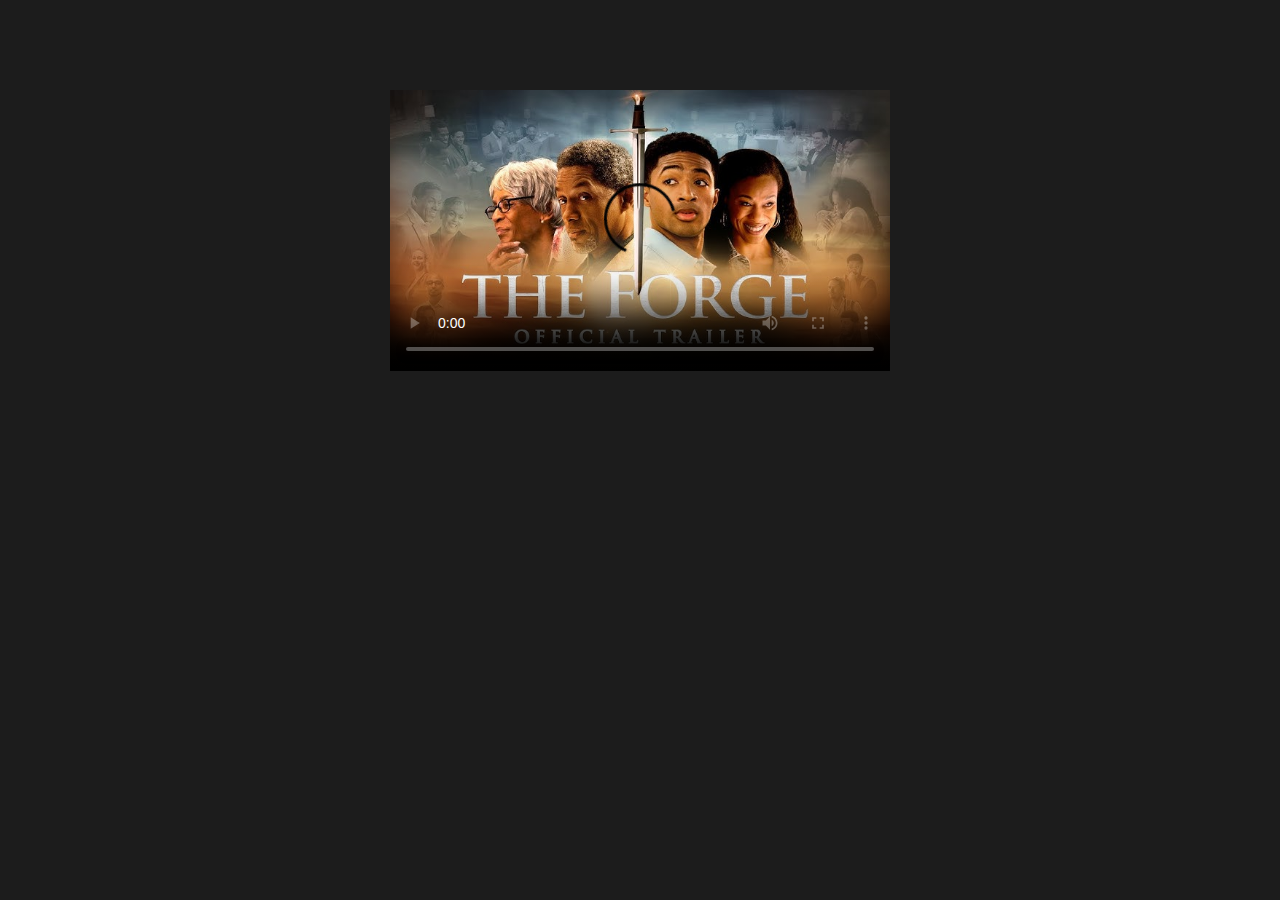
==== Forja.html @ a49dff2f "Terceira parte" ====
<!DOCTYPE html>
<html lang="pt-BR">
<head>
    <meta charset="UTF-8">
    <link rel=stylesheet href=EstiloCinema.css>
    <meta name="viewport" content="width=device-width, initial-scale=1.0">
    <title>A Forja</title>
</head>

<body bgcolor="#1C1C1C">
    
    <div conteiner3>

        <div class="Trailers">
         <video src="Videos/Trailer Forja.mp4"
            controls
            poster="Imagens/PosterForja.jpeg"
            >Seu Navegador não suporta a TAG video</video> 
        </div>

    </div>

    
</body>
</html>
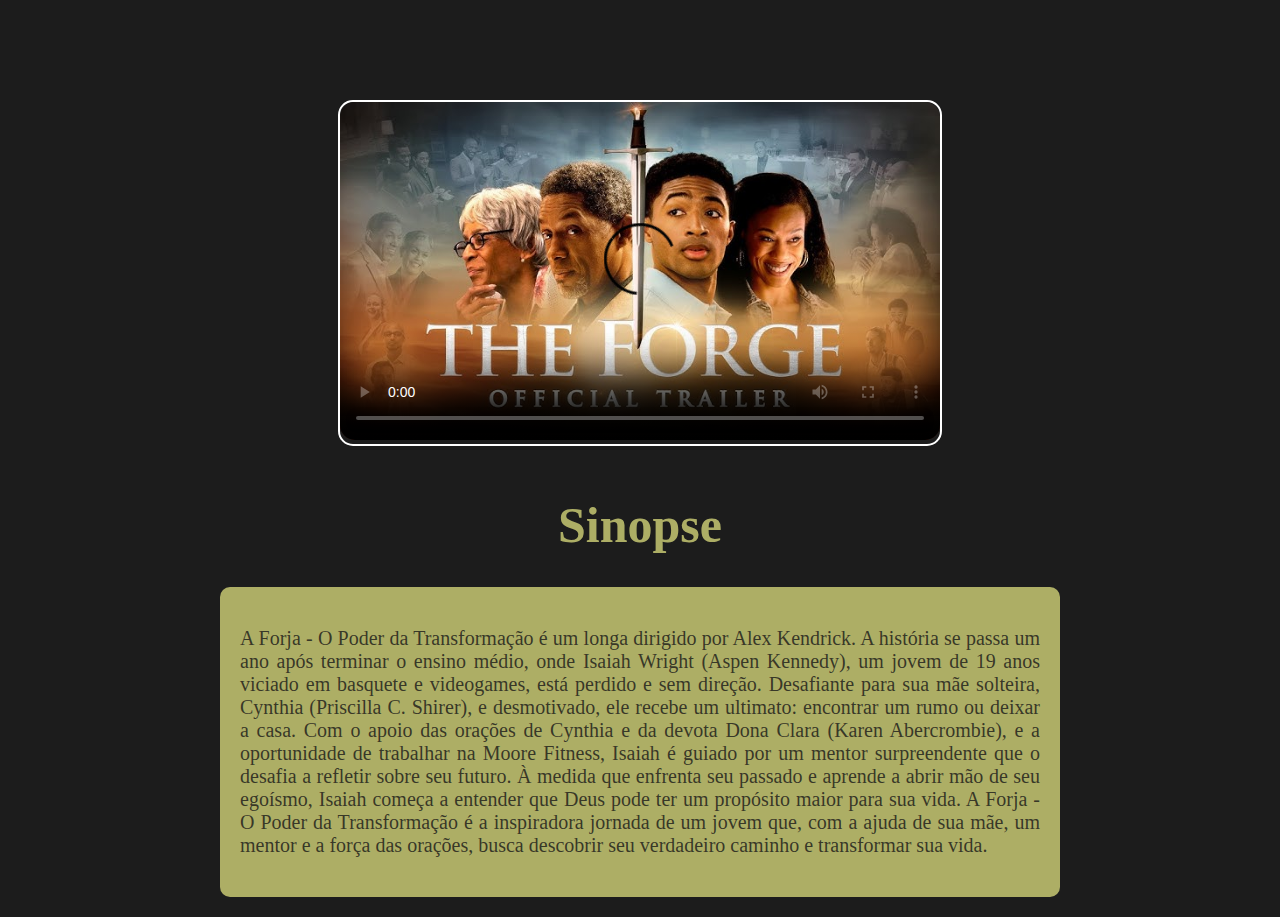
==== commit d5175d98: "Quinta parte" ====
--- a/Forja.html
+++ b/Forja.html
@@ -9,17 +9,22 @@
 
 <body bgcolor="#1C1C1C">
     
-    <div conteiner3>
-
+    <div class=conteiner3Pg2>
         <div class="Trailers">
          <video src="Videos/Trailer Forja.mp4"
             controls
             poster="Imagens/PosterForja.jpeg"
             >Seu Navegador não suporta a TAG video</video> 
         </div>
+    </div>
+
+    <h1 class="SinopseForja">Sinopse</h1>
+
+    <div class="DivTexto">
+
+        <p>A Forja - O Poder da Transformação é um longa dirigido por Alex Kendrick. A história se passa um ano após terminar o ensino médio, onde Isaiah Wright (Aspen Kennedy), um jovem de 19 anos viciado em basquete e videogames, está perdido e sem direção. Desafiante para sua mãe solteira, Cynthia (Priscilla C. Shirer), e desmotivado, ele recebe um ultimato: encontrar um rumo ou deixar a casa. Com o apoio das orações de Cynthia e da devota Dona Clara (Karen Abercrombie), e a oportunidade de trabalhar na Moore Fitness, Isaiah é guiado por um mentor surpreendente que o desafia a refletir sobre seu futuro. À medida que enfrenta seu passado e aprende a abrir mão de seu egoísmo, Isaiah começa a entender que Deus pode ter um propósito maior para sua vida. A Forja - O Poder da Transformação é a inspiradora jornada de um jovem que, com a ajuda de sua mãe, um mentor e a força das orações, busca descobrir seu verdadeiro caminho e transformar sua vida.</p>
 
     </div>
 
-    
 </body>
 </html>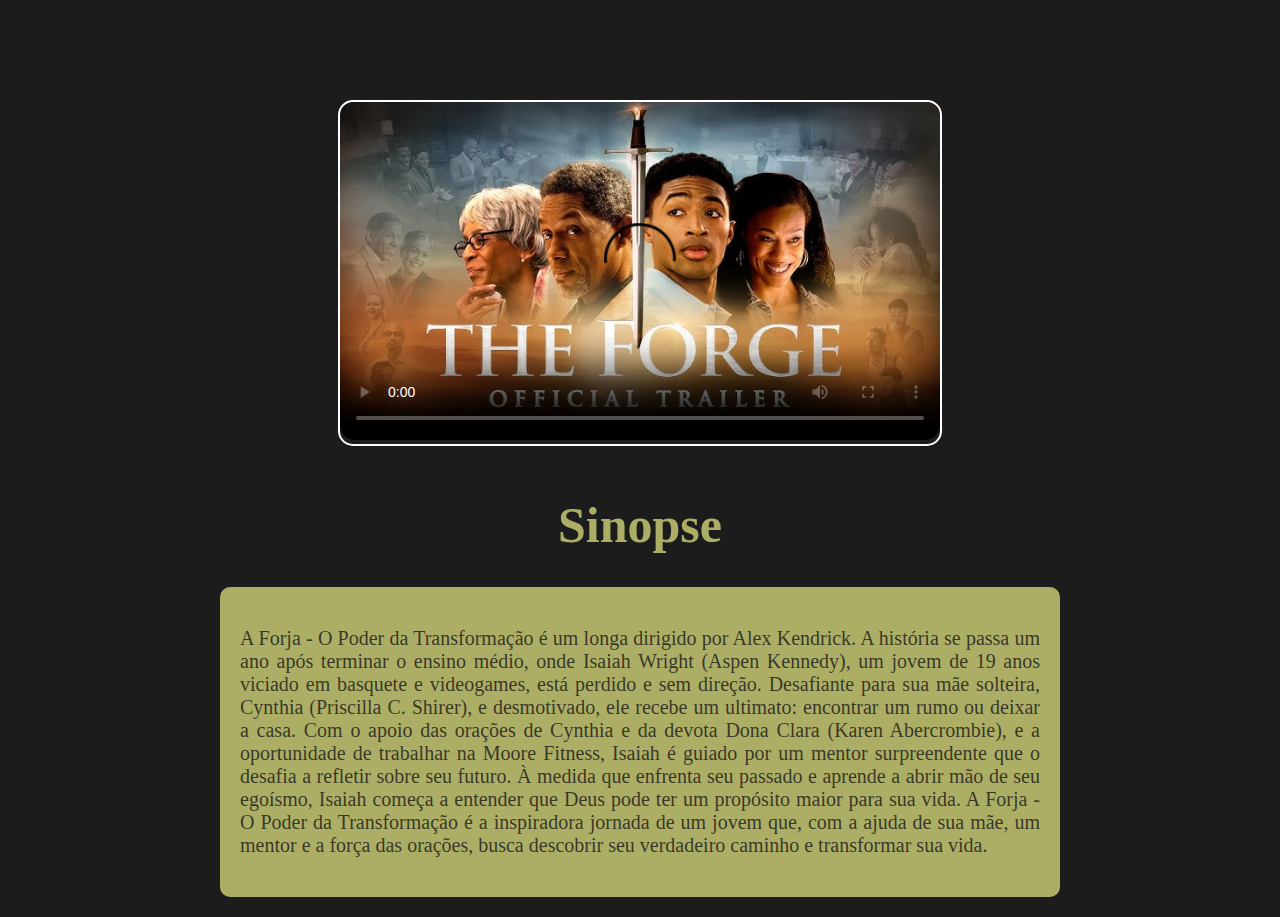
==== commit 63b945a4: "Sexta Parte" ====
--- a/Forja.html
+++ b/Forja.html
@@ -9,7 +9,7 @@
 
 <body bgcolor="#1C1C1C">
     
-    <div class=conteiner3Pg2>
+    <div class=ConteinerTrailers>
         <div class="Trailers">
          <video src="Videos/Trailer Forja.mp4"
             controls
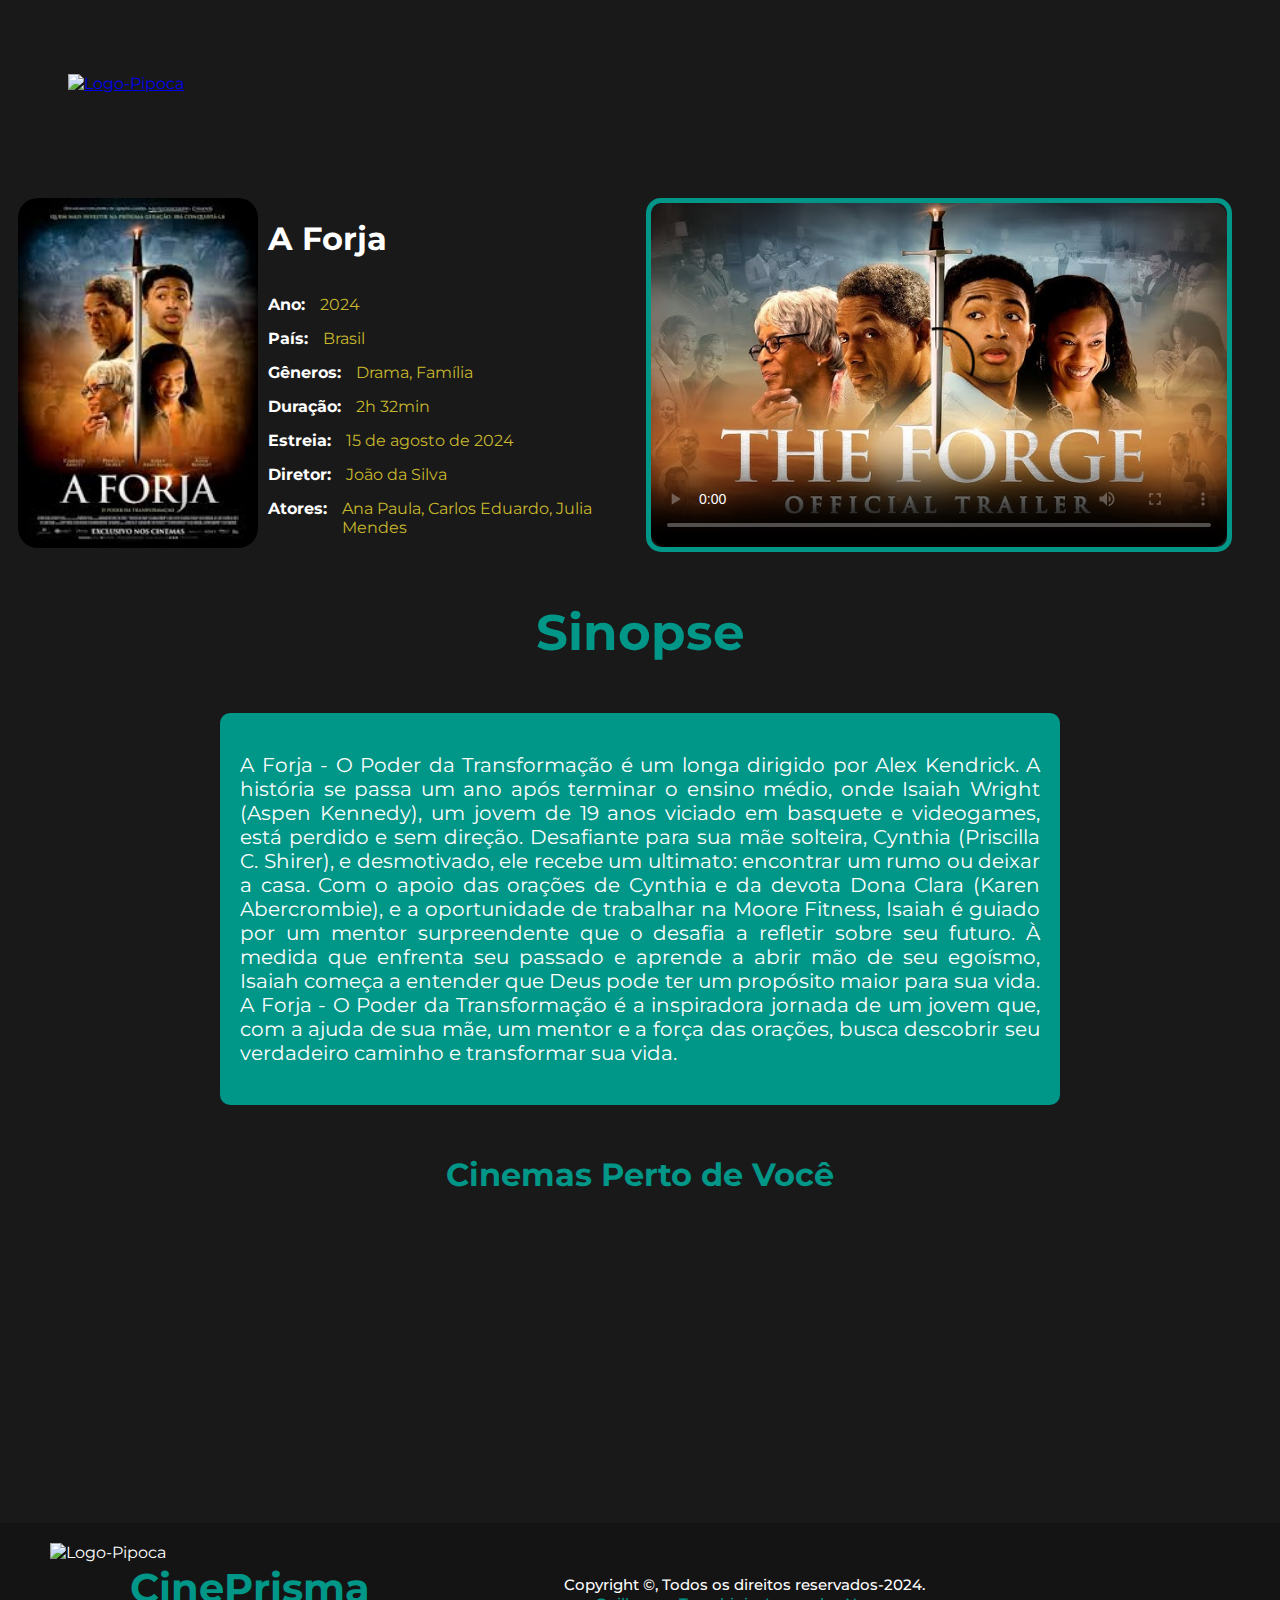
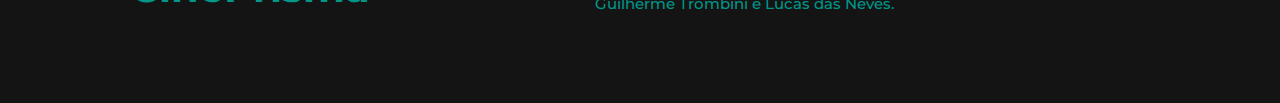
==== commit c0ab5690: "Continuação das outras paginas" ====
--- a/Forja.html
+++ b/Forja.html
@@ -1,5 +1,6 @@
 <!DOCTYPE html>
 <html lang="pt-BR">
+
 <head>
     <meta charset="UTF-8">
     <link rel=stylesheet href=EstiloCinema.css>
@@ -7,14 +8,45 @@
     <title>A Forja</title>
 </head>
 
-<body bgcolor="#1C1C1C">
-    
+<body class="BodyIndex">
+
+    <header>
+        <div class="logoPgForja">
+            <a href="index.html"><img src="Imagens/pipoca2.png" alt="Logo-Pipoca"></a>
+        </div>
+
+    </header>
+
+
+        
+
     <div class=ConteinerTrailers>
+
+       <div class="Poster">
+
+            <img src="Imagens/Forja.jpeg">
+            
+       </div> 
+       
+       <div class="InfoFilme">
+            
+            <ul>
+                <li><h1 class="h1pgfilmes"> A Forja </h1></li>
+                <li><strong>Ano:</strong> <span>2024</span></li>
+                <li><strong>País:</strong> <span>Brasil</span></li>
+                <li><strong>Gêneros:</strong> <span>Drama, Família</span></li>
+                <li><strong>Duração:</strong> <span>2h 32min</span></li>
+                <li><strong>Estreia:</strong> <span>15 de agosto de 2024</span></li>
+                <li><strong>Diretor:</strong> <span>João da Silva</span></li>
+                <li><strong>Atores:</strong> <span>Ana Paula, Carlos Eduardo, Julia Mendes</span></li>
+            </ul>
+        </div>
+
         <div class="Trailers">
-         <video src="Videos/Trailer Forja.mp4"
-            controls
-            poster="Imagens/PosterForja.jpeg"
-            >Seu Navegador não suporta a TAG video</video> 
+            <video src="Videos/Trailer Forja.mp4" 
+            controls poster="Imagens/PosterForja.jpeg">
+                Seu Navegador não suporta a TAG video
+            </video>
         </div>
     </div>
 
@@ -22,9 +54,46 @@
 
     <div class="DivTexto">
 
-        <p>A Forja - O Poder da Transformação é um longa dirigido por Alex Kendrick. A história se passa um ano após terminar o ensino médio, onde Isaiah Wright (Aspen Kennedy), um jovem de 19 anos viciado em basquete e videogames, está perdido e sem direção. Desafiante para sua mãe solteira, Cynthia (Priscilla C. Shirer), e desmotivado, ele recebe um ultimato: encontrar um rumo ou deixar a casa. Com o apoio das orações de Cynthia e da devota Dona Clara (Karen Abercrombie), e a oportunidade de trabalhar na Moore Fitness, Isaiah é guiado por um mentor surpreendente que o desafia a refletir sobre seu futuro. À medida que enfrenta seu passado e aprende a abrir mão de seu egoísmo, Isaiah começa a entender que Deus pode ter um propósito maior para sua vida. A Forja - O Poder da Transformação é a inspiradora jornada de um jovem que, com a ajuda de sua mãe, um mentor e a força das orações, busca descobrir seu verdadeiro caminho e transformar sua vida.</p>
+        <p>A Forja - O Poder da Transformação é um longa dirigido por Alex Kendrick. A história se passa um ano após
+            terminar o ensino médio, onde Isaiah Wright (Aspen Kennedy), um jovem de 19 anos viciado em basquete e
+            videogames, está perdido e sem direção. Desafiante para sua mãe solteira, Cynthia (Priscilla C. Shirer), e
+            desmotivado, ele recebe um ultimato: encontrar um rumo ou deixar a casa. Com o apoio das orações de Cynthia
+            e da devota Dona Clara (Karen Abercrombie), e a oportunidade de trabalhar na Moore Fitness, Isaiah é guiado
+            por um mentor surpreendente que o desafia a refletir sobre seu futuro. À medida que enfrenta seu passado e
+            aprende a abrir mão de seu egoísmo, Isaiah começa a entender que Deus pode ter um propósito maior para sua
+            vida. A Forja - O Poder da Transformação é a inspiradora jornada de um jovem que, com a ajuda de sua mãe, um
+            mentor e a força das orações, busca descobrir seu verdadeiro caminho e transformar sua vida.</p>
 
     </div>
 
+
+        <h1 class="TituloMaps">Cinemas Perto de Você</h1>
+    <div class="ConteinerMaps">
+        
+        <iframe src="https://www.google.com/maps/embed?pb=!1m16!1m12!1m3!1d28821.7778518933!2d-49.286348819135824!3d-25.44754842201204!2m3!1f0!2f0!3f0!3m2!1i1024!2i768!4f13.1!2m1!1scinema%20perto%20de%20voc%C3%AA!5e0!3m2!1spt-BR!2sbr!4v1732131888258!5m2!1spt-BR!2sbr" width="600" height="450" style="border:0;" allowfullscreen="" loading="lazy" referrerpolicy="no-referrer-when-downgrade"></iframe>
+       
+    </div>
+
+    <div class="rodape">
+        <div class="interno-rodape">
+            <div class="rodape-container">
+                <div class="logopart">
+                    <h1>CinePrisma</h1>
+                    <img src="Imagens/pipoca2.png" alt="Logo-Pipoca">
+                </div>
+                <div class="copyright">
+                    <p>Copyright &copy, Todos os direitos reservados-2024. <br> <span>Guilherme Trombini e Lucas das Neves.</span></p>
+                </div>
+                <div class="social">
+                    <a href="https://github.com/GuiTrombini06"><i class="fa-brands fa-github"></i></a>
+                    <a href="https://www.linkedin.com/in/guilherme-trombini-de-castro-92ba80336/"><i class="fa-brands fa-linkedin"></i></a>
+                    <a href="https://github.com/LucasNevesV1"><i class="fa-brands fa-github"></i></a>
+                    <a href="https://www.linkedin.com/in/lucasnevesv1/"><i class="fa-brands fa-linkedin"></i></a>
+                </div>
+            </div>
+        </div>
+    </div>
+
 </body>
+
 </html>